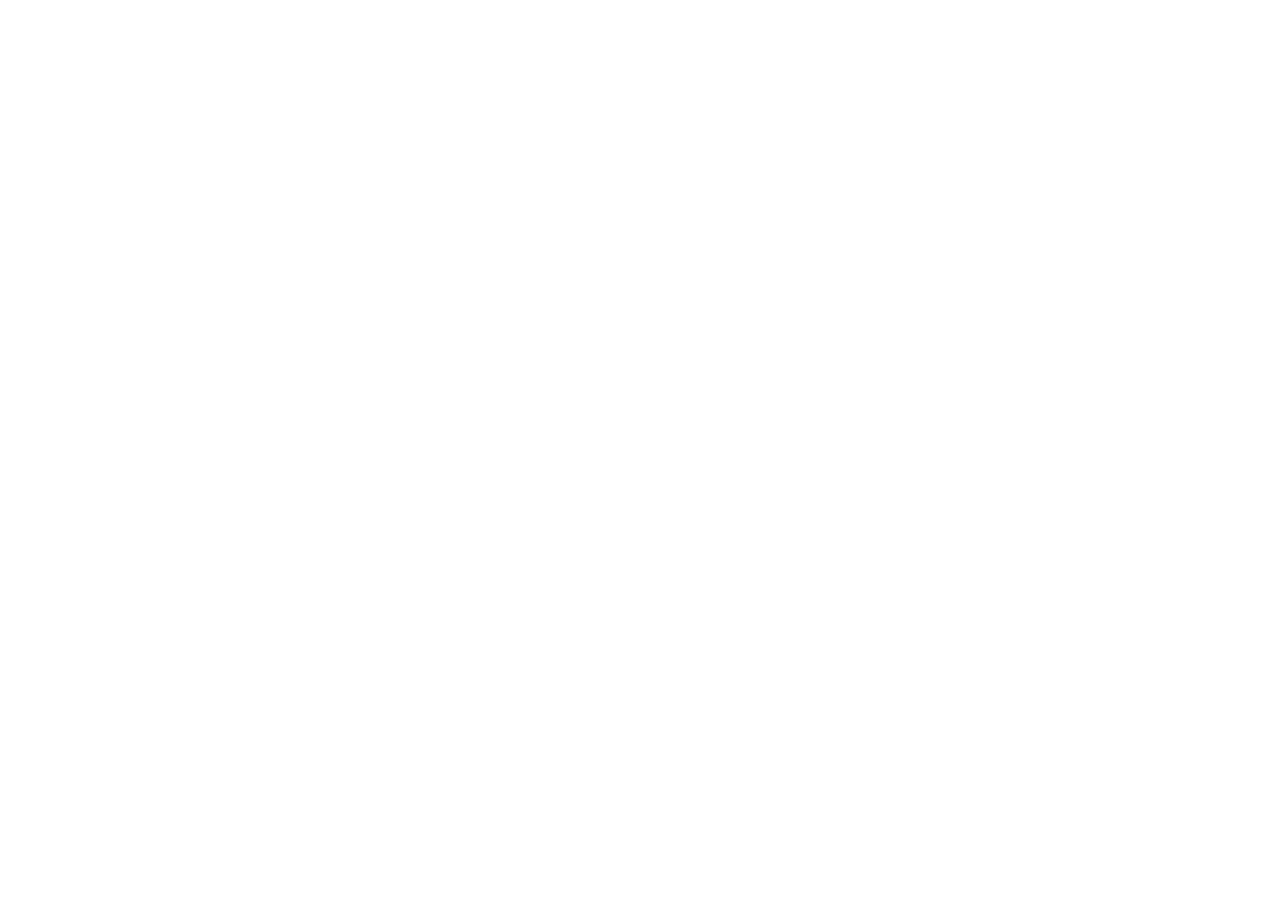
==== index.html @ de6f5623 "arquivos adcionados" ====
<!DOCTYPE html>
<html lang="en">
<head>
    <meta charset="UTF-8">
    <meta name="viewport" content="width=device-width, initial-scale=1.0">
    <title>Meu Perfil</title>
    <link rel="shortcut icon" href="favicon.ico" type="image/x-icon">
</head>
<body>
    
</body>
</html>
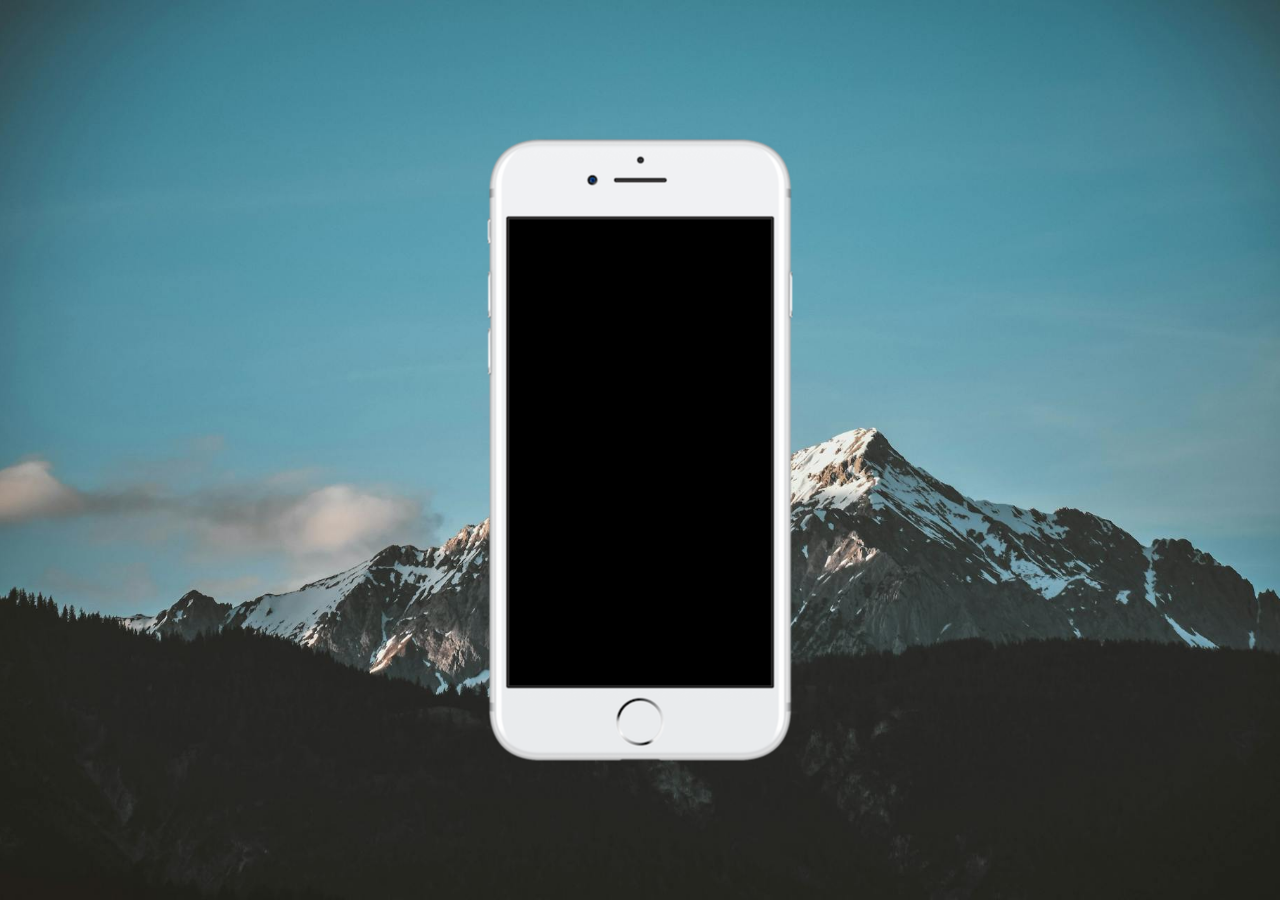
==== commit eea051e1: "background, e position da img feita" ====
--- a/index.html
+++ b/index.html
@@ -5,8 +5,16 @@
     <meta name="viewport" content="width=device-width, initial-scale=1.0">
     <title>Meu Perfil</title>
     <link rel="shortcut icon" href="favicon.ico" type="image/x-icon">
+    <link rel="stylesheet" href="estilo/style.css">
 </head>
 <body>
-    
+    <main>
+        <section id="telefone">
+
+        </section>
+        <section id="rede-social">
+
+        </section>
+    </main>
 </body>
 </html>--- a/estilo/style.css
+++ b/estilo/style.css
@@ -0,0 +1,35 @@
+@charset "UTF-8";
+
+*{
+    margin: 0px;
+    padding: 0px;
+    font-family: Arial, Helvetica, sans-serif;
+}
+html, body{
+    height: 100vh;
+    width: 100vw;
+    background-color: black;
+}
+body{
+    background: url(../imagens/bcak\ ground.jpg);
+    background-size: cover;
+    background-position: top center;
+    background-repeat: no-repeat;
+    background-attachment: fixed;
+}
+main{
+    height: 100vh;
+    position: relative;
+}
+
+section#telefone{
+    height: 627px;
+    width: 311px;
+    background-color: lightblue;
+    top: 50%;
+    left: 50%;
+    transform: translate(-50%, -50%);
+    position: absolute;
+    background: url('../imagens/frame-iphone.png');
+    background-repeat: no-repeat;
+}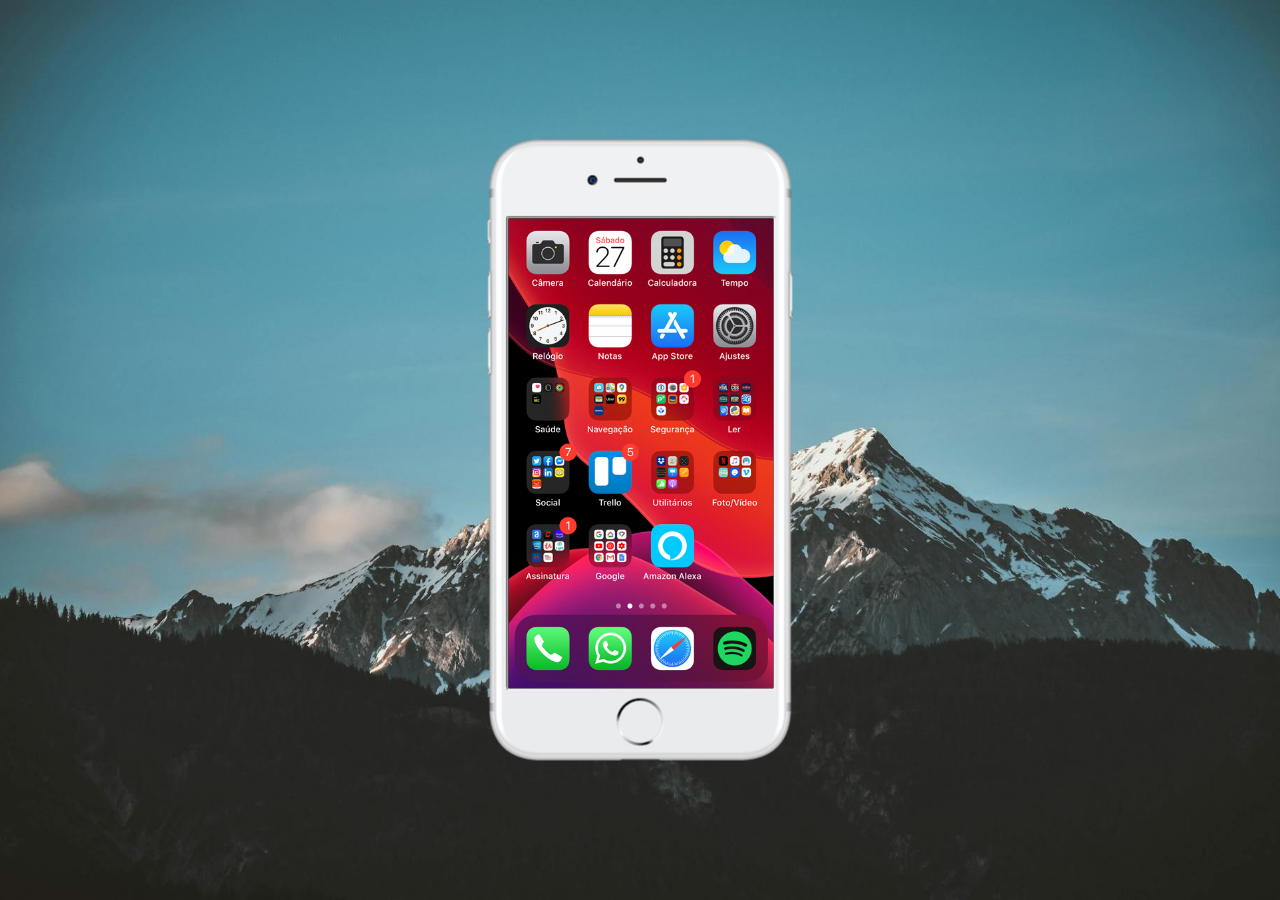
==== commit e2532b80: "fundo da tela feito" ====
--- a/index.html
+++ b/index.html
@@ -10,7 +10,7 @@
 <body>
     <main>
         <section id="telefone">
-
+            <iframe src="home.html" name="tela" id="tela" ></iframe>
         </section>
         <section id="rede-social">
 
--- a/estilo/style.css
+++ b/estilo/style.css
@@ -32,4 +32,12 @@
     position: absolute;
     background: url('../imagens/frame-iphone.png');
     background-repeat: no-repeat;
+}
+#tela{
+    position: relative;
+    top: 80px;
+    left: 22px;
+    width: 265px;
+    height: 470px;
+    
 }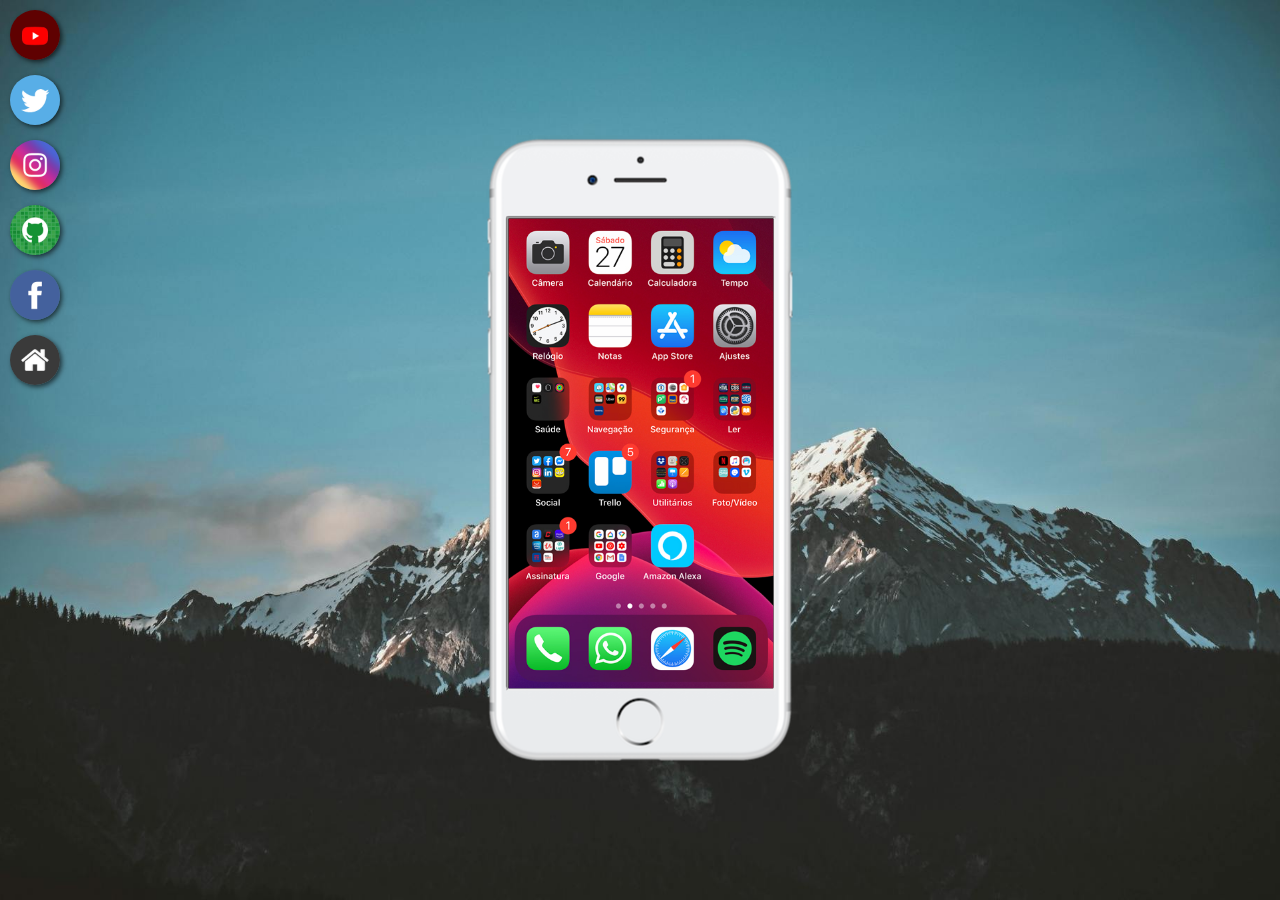
==== commit efde7301: "rede social feito" ====
--- a/index.html
+++ b/index.html
@@ -13,7 +13,12 @@
             <iframe src="home.html" name="tela" id="tela" ></iframe>
         </section>
         <section id="rede-social">
-
+            <a href="#" target="_blank"><img src="imagens/logo-youtube.jpg" alt="youtube"></a>
+            <a href="#" target="_blank"><img src="imagens/logo-twitter.jpg" alt="Twiter"></a>
+            <a href="#" target="_blank"><img src="imagens/logo-instagram.jpg" alt="Insta"></a>
+            <a href="#" target="_blank"><img src="imagens/logo-github.jpg" alt="github"></a>
+            <a href="#" target="_blank"><img src="imagens/logo-facebook.jpg" alt="face"></a>
+            <a href="#" target="_blank"><img src="imagens/logo-home.jpg" alt="home"></a>
         </section>
     </main>
 </body>
--- a/estilo/style.css
+++ b/estilo/style.css
@@ -39,5 +39,25 @@
     left: 22px;
     width: 265px;
     height: 470px;
+}
+section#rede-social {
+    text-align: right;
+    width: fit-content;
+    padding: 10px;
+}
+section#rede-social img{
+    width: 50px;
+    margin-bottom: 15px;
+    display: block;
+    border-radius: 50%;
+    box-sizing: border-box;
+    box-shadow: 2px 2px 5px rgba(0, 0, 0, 0.63);
+    transition: transform 0.2s ease-in-out;
+}
+section#rede-social img:hover{
+    border: 2px solid white;
+    transform: translate(3px, 3px);
+    box-shadow: 4px 4px 8px rgba(0, 0, 0, 0.63);
     
+
 }